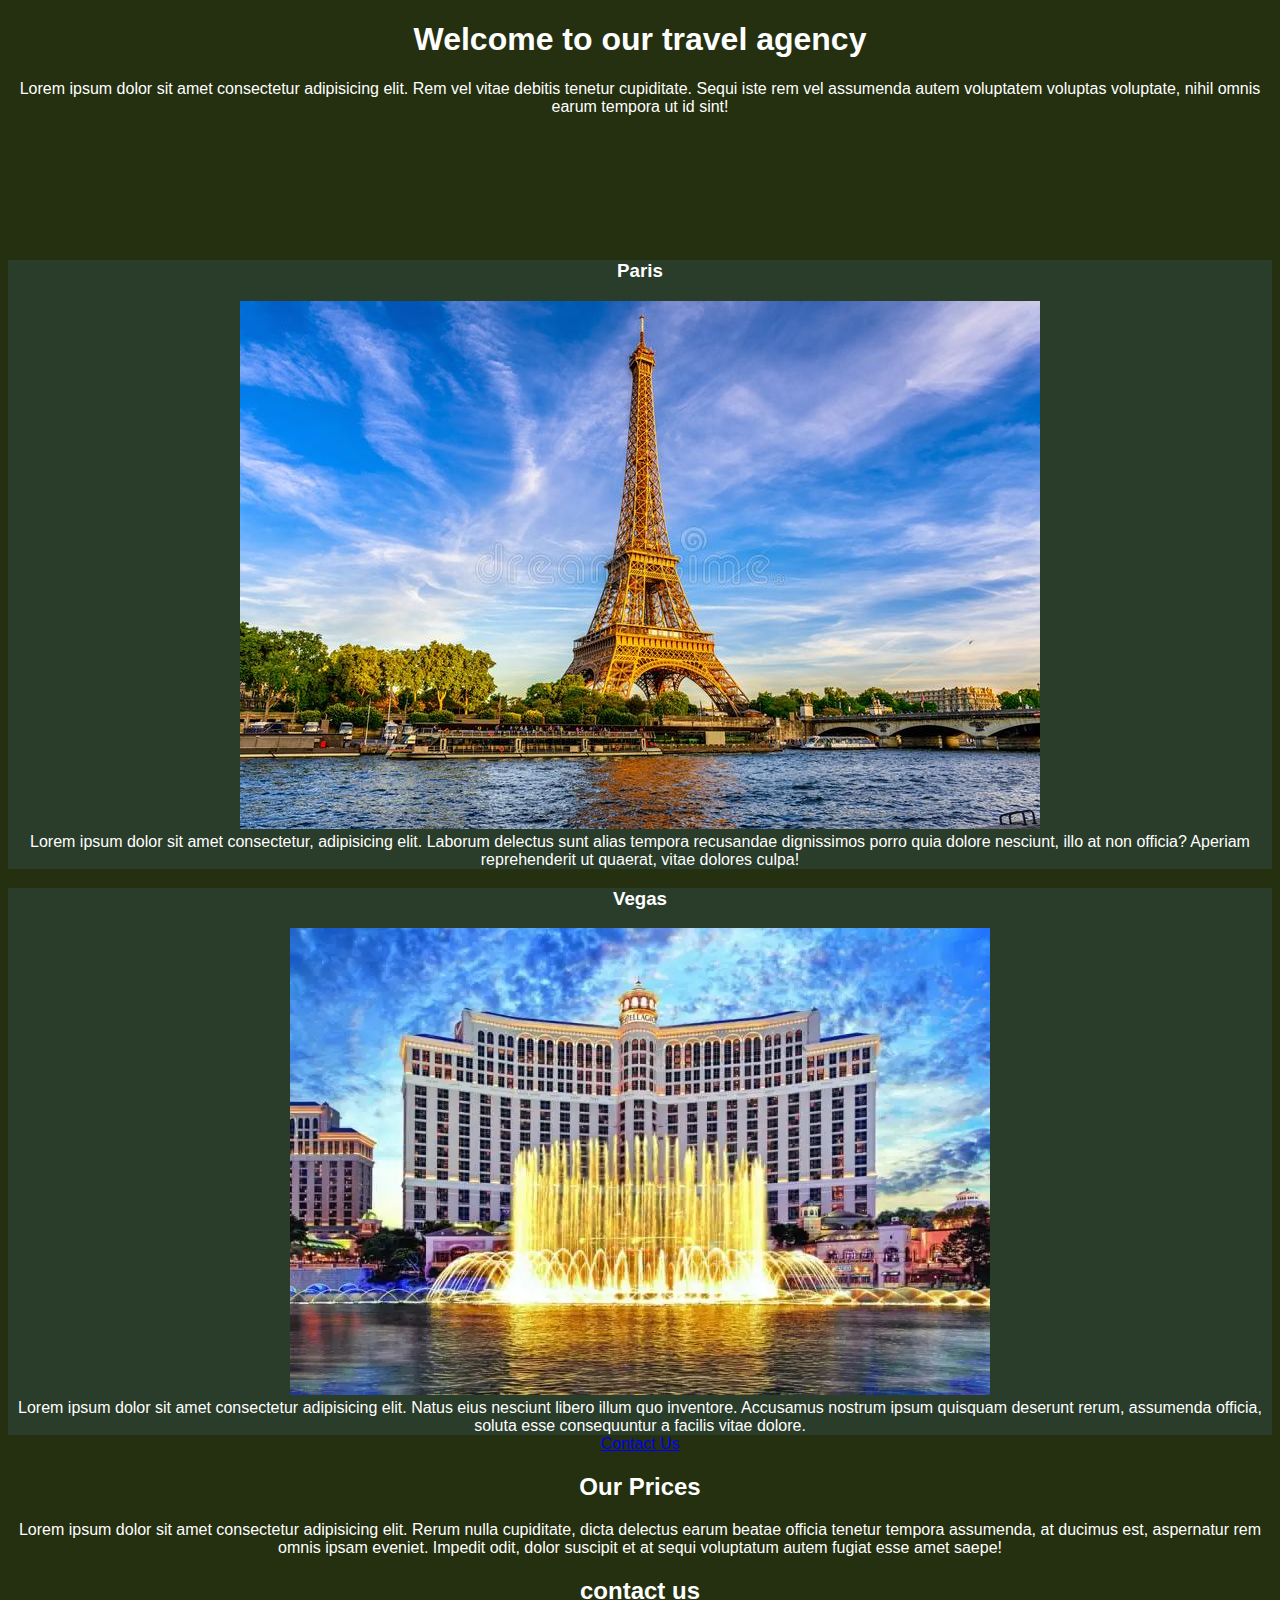
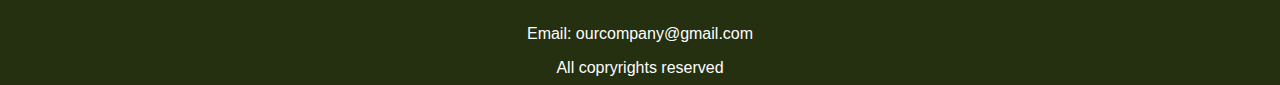
==== Develop/index.html @ 83e9b1fd "add styles to project" ====
<!DOCTYPE html>
<html lang="en">

<head>
    <meta charset="UTF-8">
    <meta http-equiv="X-UA-Compatible" content="IE=edge">
    <meta name="viewport" content="width=<device-width>, initial-scale=1.0">
    <title>Travel Agency</title>
    <link rel="stylesheet" href="../Develop/assets/css/style.css"
</head>

<body>
    <div class="hdr-bg"></div>

    <header id="hdr">
        <div class="content-wrap">
            <h1>Welcome to our travel agency</h1>
            <p>Lorem ipsum dolor sit amet consectetur adipisicing elit. Rem vel vitae debitis tenetur cupiditate. Sequi iste rem vel assumenda autem voluptatem voluptas voluptate, nihil omnis earum tempora ut id sint!</p>
           
    </header>

    <section class="destinations">
        <div class="content-wrap">
            <div class="dest">
                <h3>Paris</h3>
                <img src="./assets/images/paris-eiffel-tower-river-seine-sunset-france-one-most-iconic-landmarks-107376702.jpg" alt="paris" />
                <div class="dest-text">
                    Lorem ipsum dolor sit amet consectetur, adipisicing elit. Laborum delectus sunt alias tempora recusandae dignissimos porro quia dolore nesciunt, illo at non officia? Aperiam reprehenderit ut quaerat, vitae dolores culpa!
                </div>
            </div>
            <div class="dest">
                <h3>Vegas</h3>
                <img src="./assets/images/Bellagio.jpg.webp" alt="vegas" />
                <div class="dest-text">
                    Lorem ipsum dolor sit amet consectetur adipisicing elit. Natus eius nesciunt libero illum quo inventore. Accusamus nostrum ipsum quisquam deserunt rerum, assumenda officia, soluta esse consequuntur a facilis vitae dolore.
                </div>
            </div>
        </div>
        <a href="#contact" class="btn">Contact Us</a>
    </section>
    
    <section class="prices">
        <div class="content-wrap">
            <h2>Our Prices</h2>
            <p>Lorem ipsum dolor sit amet consectetur adipisicing elit. Rerum nulla cupiditate, dicta delectus earum beatae officia tenetur tempora assumenda, at ducimus est, aspernatur rem omnis ipsam eveniet. Impedit odit, dolor suscipit et at sequi voluptatum autem fugiat esse amet saepe!</p>
        
        </div>
    </section>

    <section class="contact" id="contact">
        <div class="content-wrap">
        <h2>contact us</h2>
        <p>Email: ourcompany@gmail.com</p>
        </div>

    </section>

    <footer>
        All copryrights reserved
    </footer>

</body>
</html>
---- Develop/assets/css/style.css ----
body{
    background-color: #243010;
    color: white;
    font-family: Arial, Helvetica, sans-serif;
    text-align: center;
}

#hdr{
    min-height: 220px;
}

.dest{
    background-color: #2a3c2a;
}
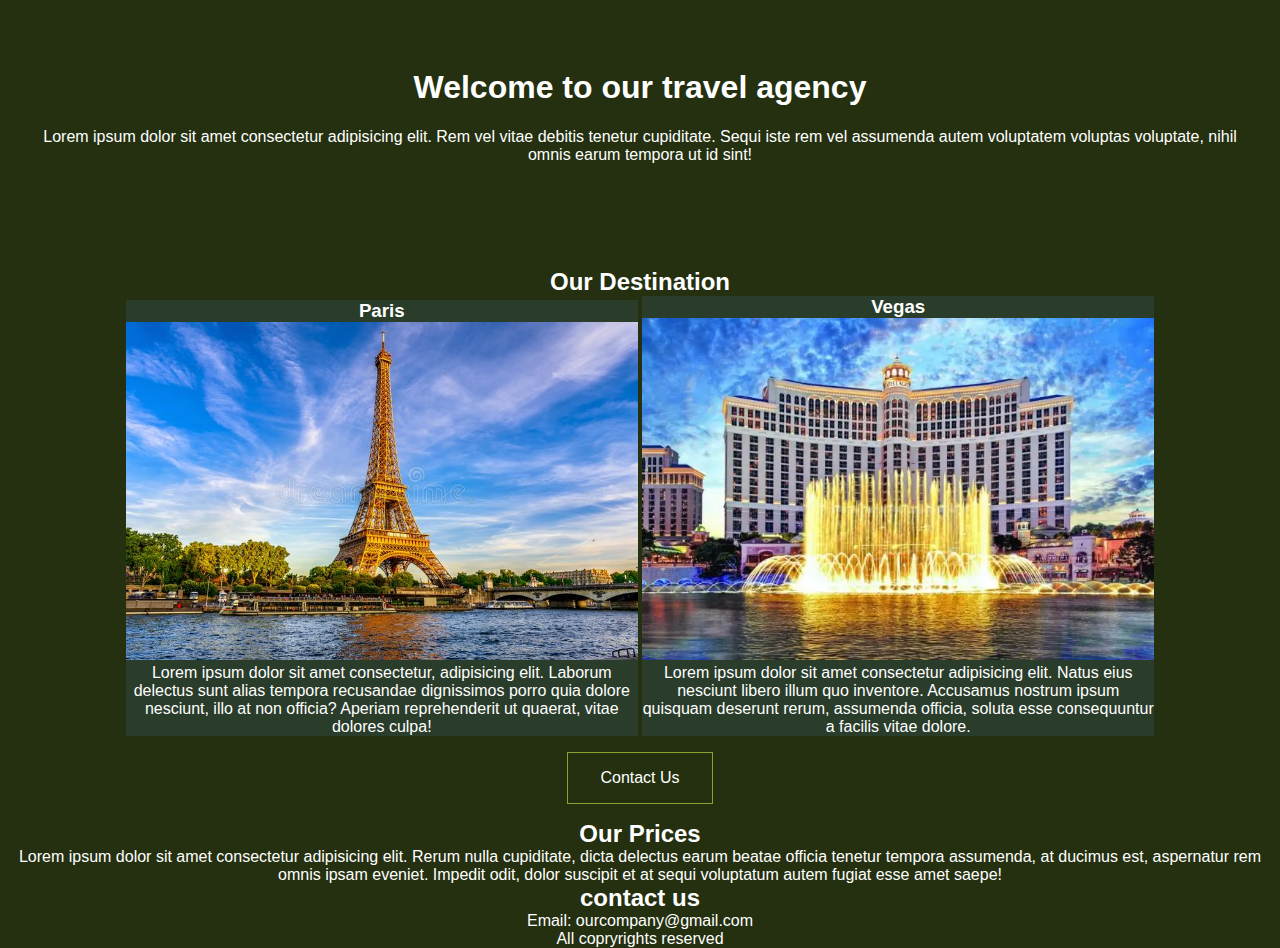
==== commit 6f0248b9: "style body and add pseudo-classes" ====
--- a/Develop/index.html
+++ b/Develop/index.html
@@ -21,6 +21,7 @@
 
     <section class="destinations">
         <div class="content-wrap">
+            <h2> Our Destination </h2>
             <div class="dest">
                 <h3>Paris</h3>
                 <img src="./assets/images/paris-eiffel-tower-river-seine-sunset-france-one-most-iconic-landmarks-107376702.jpg" alt="paris" />
--- a/Develop/assets/css/style.css
+++ b/Develop/assets/css/style.css
@@ -3,12 +3,40 @@
     color: white;
     font-family: Arial, Helvetica, sans-serif;
     text-align: center;
+    margin: 0;
+}
+
+h2, h3, p {
+    margin:0;
 }
 
 #hdr{
     min-height: 220px;
+    padding-top: 3em;
+    padding-bottom: 0;
+    padding-right: 1.5em;
+    padding-left: 1.5em;
 }
 
 .dest{
+    display: inline-block;
     background-color: #2a3c2a;
-}+    width: 40%;
+} 
+
+img{
+    width: 100%;
+}
+.btn{
+    text-decoration: none;
+    color: white;
+    padding: 1em 2em;
+    border: 1px solid #87a330;
+    display: inline-block;
+    margin-top: 1em;
+    margin-bottom: 1em;
+
+}
+.btn:hover{
+    background: #a1c349;
+}
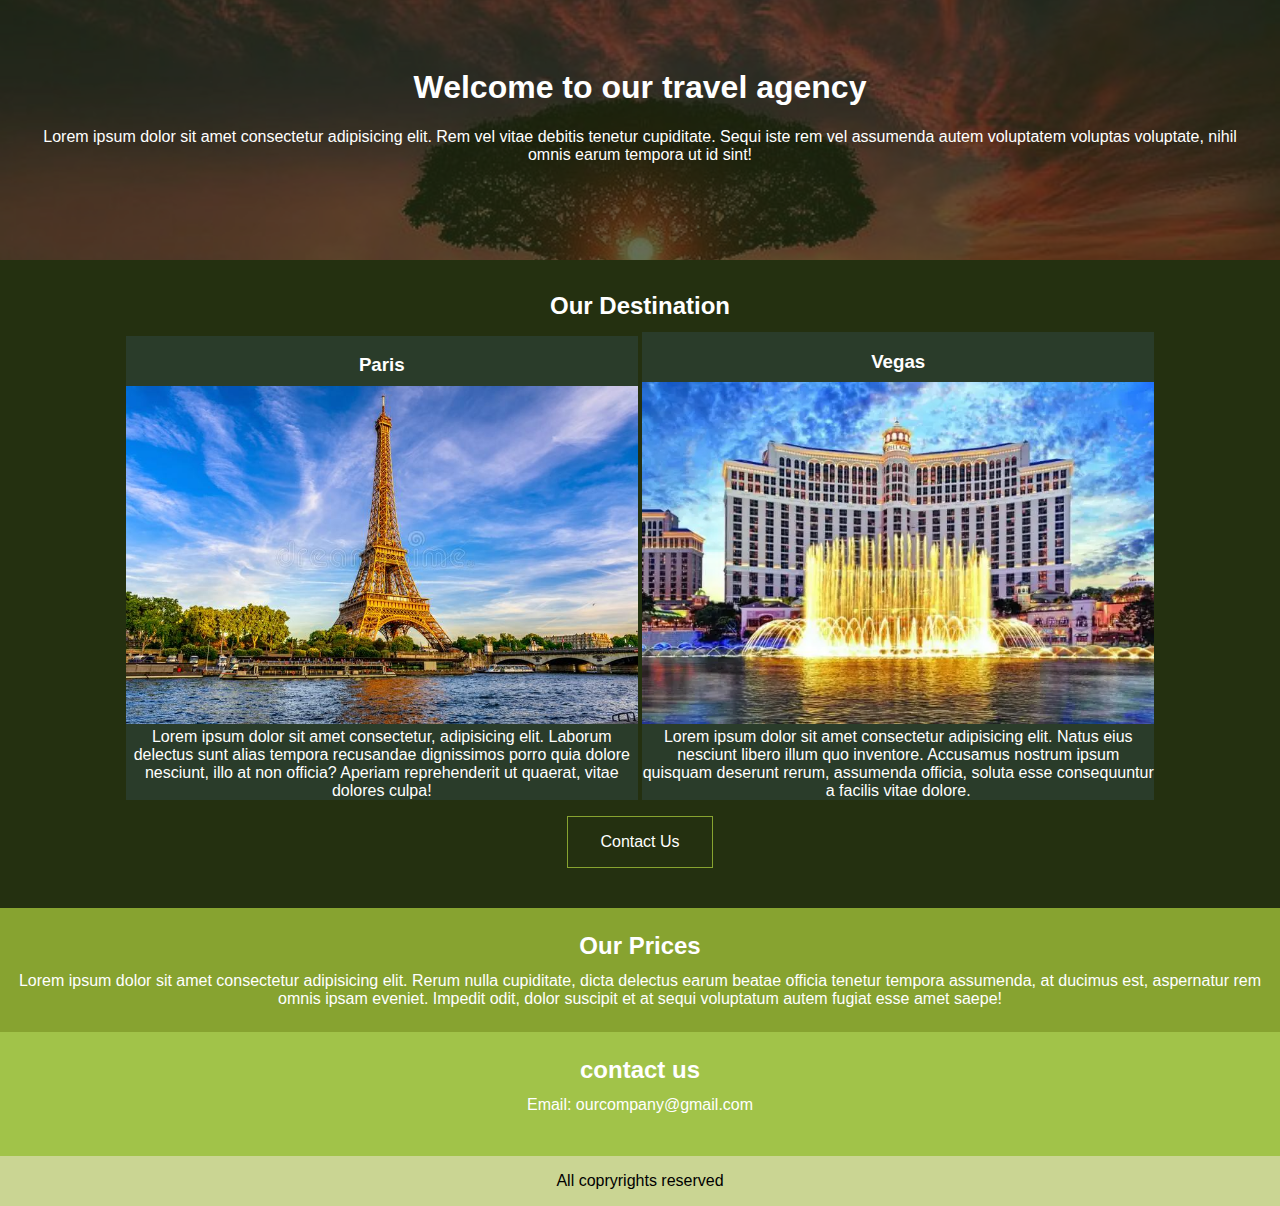
==== commit 7f581688: "final touhes" ====
--- a/Develop/index.html
+++ b/Develop/index.html
@@ -6,7 +6,7 @@
     <meta http-equiv="X-UA-Compatible" content="IE=edge">
     <meta name="viewport" content="width=<device-width>, initial-scale=1.0">
     <title>Travel Agency</title>
-    <link rel="stylesheet" href="../Develop/assets/css/style.css"
+    <link rel="stylesheet" href="../Develop/assets/css/style.css">
 </head>
 
 <body>
--- a/Develop/assets/css/style.css
+++ b/Develop/assets/css/style.css
@@ -10,6 +10,21 @@
     margin:0;
 }
 
+h2, h3{
+    padding-top: 1em;
+    padding-bottom: 0.5em;
+}
+
+.contact{
+    background: #a1c349;
+    min-height: 100px;
+}
+
+.prices{
+    background: #87a330;
+    min-height: 100px;
+}
+
 #hdr{
     min-height: 220px;
     padding-top: 3em;
@@ -17,6 +32,7 @@
     padding-right: 1.5em;
     padding-left: 1.5em;
 }
+
 
 .dest{
     display: inline-block;
@@ -37,6 +53,30 @@
     margin-bottom: 1em;
 
 }
+
 .btn:hover{
     background: #a1c349;
 }
+
+.hdr-bg{
+    background: url('../images/tree-736885__480.jpg');
+    background-position: center;
+    background-repeat: no-repeat;
+    background-size: cover;
+    width: 100%;
+    min-height:260px;
+    position: absolute;
+    z-index: -9000;
+    opacity: 0.3;
+    margin: 0;
+}
+
+footer{
+    min-height: 50px;
+    background: #cad593;
+    color:black;
+    line-height: 50px;
+}
+section{
+    padding-bottom: 1.5em;
+}